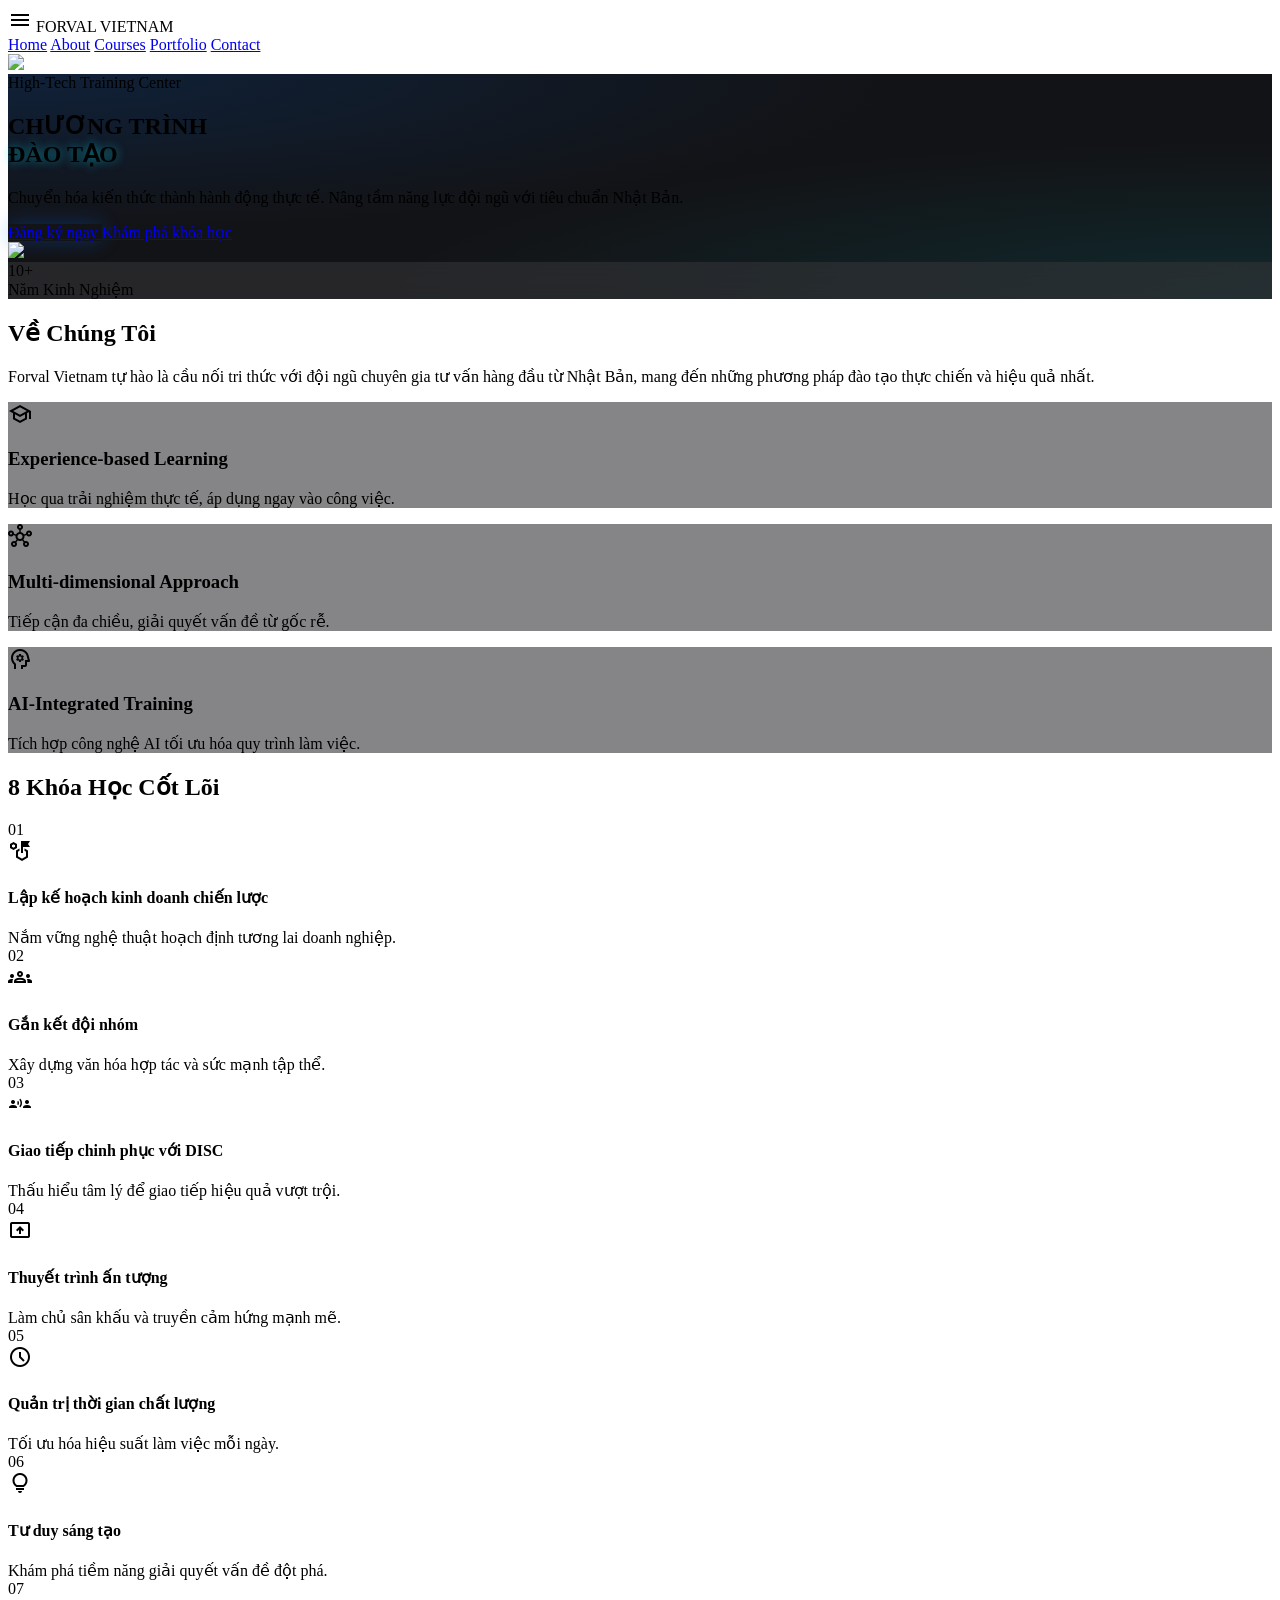
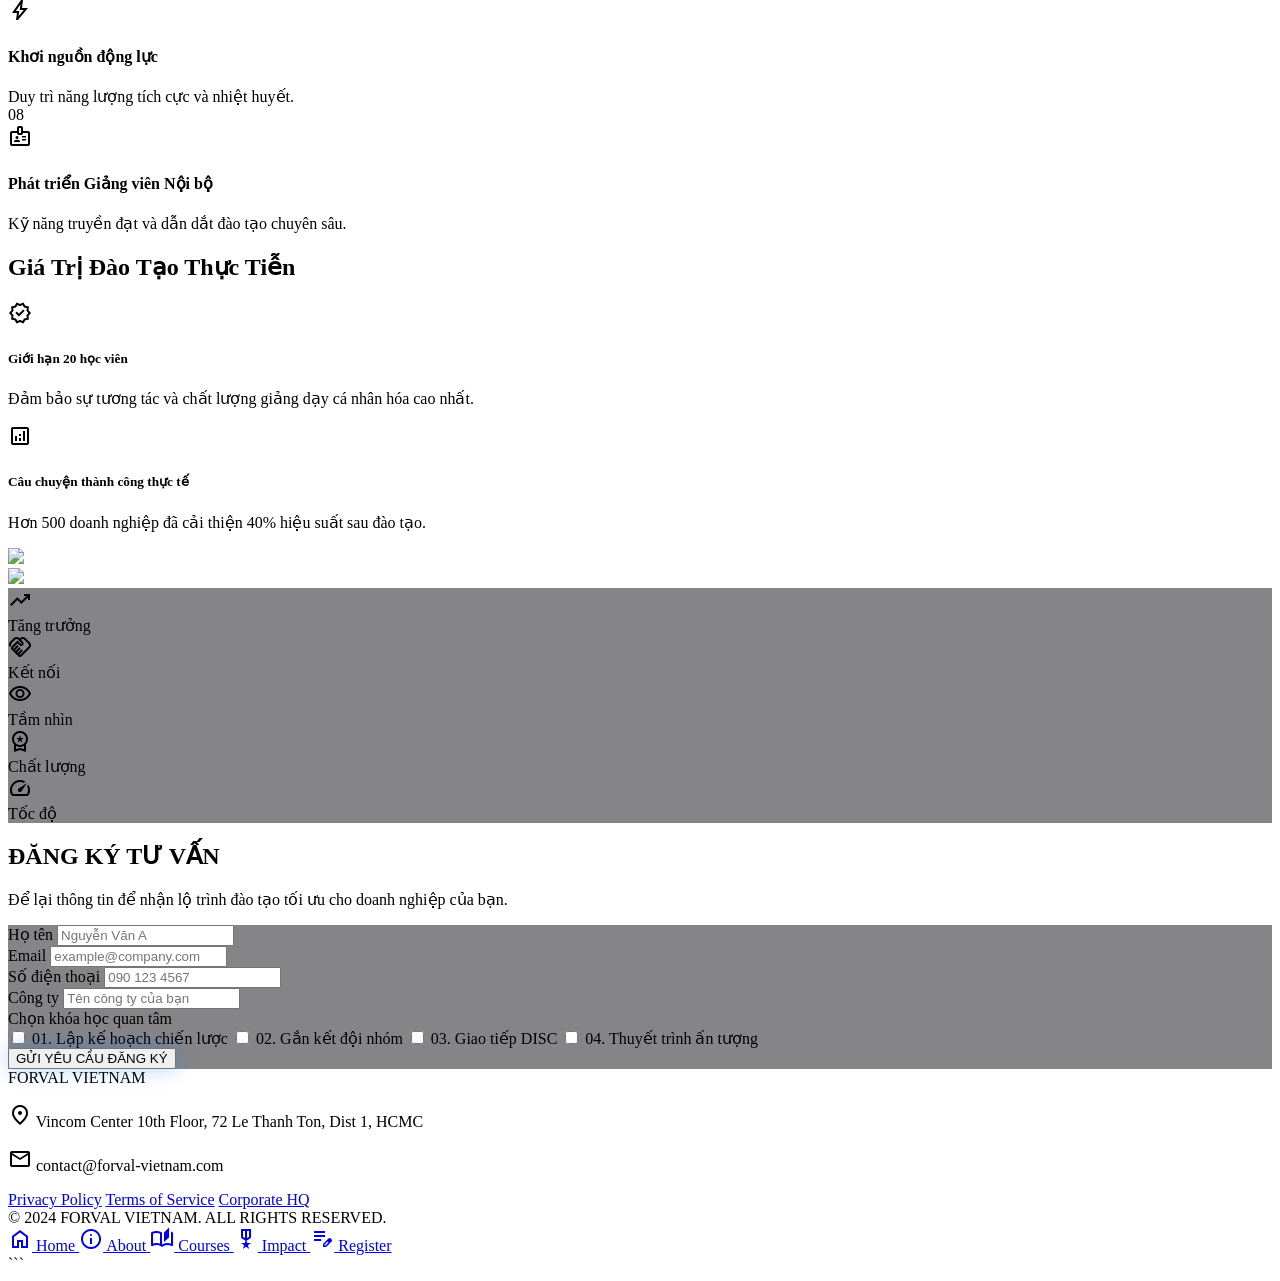
==== stitch_exports/index.html @ c202956b "Add index.html for Vercel" ====
<!DOCTYPE html>

<html class="dark" lang="vi"><head>
<meta charset="utf-8"/>
<meta content="width=device-width, initial-scale=1.0" name="viewport"/>
<title>FORVAL VIETNAM | Premium Training Experience</title>
<script src="https://cdn.tailwindcss.com?plugins=forms,container-queries"></script>
<link href="https://fonts.googleapis.com/css2?family=Inter:wght@100;300;400;500;600;700;800;900&amp;display=swap" rel="stylesheet"/>
<link href="https://fonts.googleapis.com/css2?family=Material+Symbols+Outlined:wght,FILL@100..700,0..1&amp;display=swap" rel="stylesheet"/>
<link href="https://fonts.googleapis.com/css2?family=Material+Symbols+Outlined:wght,FILL@100..700,0..1&amp;display=swap" rel="stylesheet"/>
<script id="tailwind-config">
        tailwind.config = {
            darkMode: "class",
            theme: {
                extend: {
                    colors: {
                        "primary-fixed": "#d9e2ff",
                        "tertiary-fixed": "#ffdbc8",
                        "surface-container-highest": "#343538",
                        "on-background": "#e3e2e6",
                        "tertiary-fixed-dim": "#ffb68a",
                        "on-tertiary-fixed-variant": "#743500",
                        "surface-bright": "#38393c",
                        "surface-container": "#1f1f23",
                        "surface-variant": "#343538",
                        "inverse-primary": "#0058c9",
                        "error-container": "#93000a",
                        "outline": "#8c90a1",
                        "surface": "#121316",
                        "on-secondary-container": "#006a70",
                        "on-error-container": "#ffdad6",
                        "tertiary-container": "#e66e00",
                        "surface-container-high": "#292a2d",
                        "on-tertiary": "#522300",
                        "outline-variant": "#414655",
                        "secondary-fixed": "#74f5ff",
                        "on-secondary-fixed": "#002022",
                        "secondary": "#ddfcff",
                        "inverse-surface": "#e3e2e6",
                        "on-primary-fixed": "#001944",
                        "surface-container-lowest": "#0d0e11",
                        "inverse-on-surface": "#303034",
                        "surface-container-low": "#1b1b1f",
                        "on-primary-container": "#002760",
                        "primary-container": "#548dff",
                        "surface-dim": "#121316",
                        "on-secondary-fixed-variant": "#004f54",
                        "on-secondary": "#00363a",
                        "secondary-fixed-dim": "#00dbe7",
                        "tertiary": "#ffb68a",
                        "on-error": "#690005",
                        "primary": "#afc6ff",
                        "on-tertiary-container": "#481e00",
                        "background": "#121316",
                        "on-primary": "#002d6d",
                        "on-surface-variant": "#c1c6d8",
                        "error": "#ffb4ab",
                        "on-surface": "#e3e2e6",
                        "primary-fixed-dim": "#afc6ff",
                        "on-primary-fixed-variant": "#00429a",
                        "on-tertiary-fixed": "#321300",
                        "secondary-container": "#00f1fe",
                        "surface-tint": "#afc6ff"
                    },
                    fontFamily: {
                        "headline": ["Inter", "sans-serif"],
                        "body": ["Inter", "sans-serif"],
                        "label": ["Inter", "sans-serif"]
                    },
                    borderRadius: {"DEFAULT": "0.125rem", "lg": "0.25rem", "xl": "0.5rem", "full": "0.75rem"},
                },
            },
        }
    </script>
<style>
        .material-symbols-outlined {
            font-variation-settings: 'FILL' 0, 'wght' 400, 'GRAD' 0, 'opsz' 24;
        }
        .glass-card {
            background: rgba(52, 53, 56, 0.6);
            backdrop-filter: blur(20px);
            -webkit-backdrop-filter: blur(20px);
        }
        .neon-glow-blue {
            box-shadow: 0 0 20px rgba(0, 114, 255, 0.3);
        }
        .neon-text-cyan {
            text-shadow: 0 0 10px rgba(0, 242, 255, 0.5);
        }
        .bg-mesh {
            background-color: #121316;
            background-image: 
                radial-gradient(at 0% 0%, rgba(0, 114, 255, 0.15) 0px, transparent 50%),
                radial-gradient(at 100% 100%, rgba(0, 242, 255, 0.1) 0px, transparent 50%);
        }
    </style>
<style>
    body {
      min-height: max(884px, 100dvh);
    }
  </style>
  </head>
<body class="bg-surface text-on-surface font-body selection:bg-primary selection:text-on-primary overflow-x-hidden">
<!-- TopAppBar -->
<header class="fixed top-0 w-full z-50 bg-[#121316]/80 backdrop-blur-xl border-none shadow-[0_0_20px_rgba(0,114,255,0.08)]">
<div class="flex justify-between items-center px-6 h-16 w-full max-w-7xl mx-auto">
<div class="flex items-center gap-4">
<span class="material-symbols-outlined text-[#afc6ff]">menu</span>
<span class="text-lg font-black tracking-widest text-[#0072ff] uppercase font-inter">FORVAL VIETNAM</span>
</div>
<div class="hidden md:flex items-center gap-8">
<a class="text-[#00f2ff] font-inter font-bold tracking-tight transition-colors" href="#">Home</a>
<a class="text-[#c1c6d8] hover:text-[#00f2ff] font-inter font-bold tracking-tight transition-colors" href="#about">About</a>
<a class="text-[#c1c6d8] hover:text-[#00f2ff] font-inter font-bold tracking-tight transition-colors" href="#courses">Courses</a>
<a class="text-[#c1c6d8] hover:text-[#00f2ff] font-inter font-bold tracking-tight transition-colors" href="#portfolio">Portfolio</a>
<a class="text-[#c1c6d8] hover:text-[#00f2ff] font-inter font-bold tracking-tight transition-colors" href="#contact">Contact</a>
</div>
<div class="w-10 h-10 rounded-full bg-surface-container-highest border border-outline-variant flex items-center justify-center overflow-hidden">
<img class="w-full h-full object-cover" data-alt="Close-up professional headshot of a business consultant in a sharp suit with a confident smile against a dark studio background" src="https://lh3.googleusercontent.com/aida-public/[base64]"/>
</div>
</div>
</header>
<main class="pt-16">
<!-- Hero Section -->
<section class="relative min-h-[795px] flex items-center justify-center px-6 overflow-hidden bg-mesh">
<div class="absolute inset-0 z-0">
<div class="absolute top-1/4 left-1/4 w-96 h-96 bg-primary/20 rounded-full blur-[120px]"></div>
<div class="absolute bottom-1/4 right-1/4 w-[500px] h-[500px] bg-secondary-container/10 rounded-full blur-[150px]"></div>
</div>
<div class="relative z-10 max-w-7xl mx-auto grid grid-cols-1 lg:grid-cols-2 gap-12 items-center">
<div class="text-left space-y-8">
<div class="inline-flex items-center px-4 py-2 rounded-full bg-surface-container-high border border-outline-variant/30 text-[#00f2ff] text-sm font-bold tracking-widest uppercase">
                        High-Tech Training Center
                    </div>
<h1 class="text-6xl md:text-8xl font-black text-on-surface leading-[1.1] tracking-tighter">
                        CHƯƠNG TRÌNH<br/>
<span class="text-transparent bg-clip-text bg-gradient-to-r from-[#0072ff] to-[#00f2ff] neon-text-cyan">ĐÀO TẠO</span>
</h1>
<p class="text-xl md:text-2xl text-on-surface-variant font-light max-w-xl">
                        Chuyển hóa kiến thức thành hành động thực tế. Nâng tầm năng lực đội ngũ với tiêu chuẩn Nhật Bản.
                    </p>
<div class="flex flex-wrap gap-6 pt-4">
<a class="px-8 py-4 bg-gradient-to-r from-[#0072ff] to-[#00f2ff] text-white font-bold rounded-full neon-glow-blue hover:scale-105 transition-transform duration-300" href="#contact">
                            Đăng ký ngay
                        </a>
<a class="px-8 py-4 border border-outline-variant/50 text-on-surface font-bold rounded-full hover:bg-surface-container-low transition-colors" href="#courses">
                            Khám phá khóa học
                        </a>
</div>
</div>
<div class="relative group">
<div class="absolute inset-0 bg-gradient-to-br from-primary/30 to-secondary-container/30 rounded-[2rem] blur-2xl group-hover:blur-3xl transition-all opacity-50"></div>
<div class="relative rounded-[2rem] overflow-hidden border border-outline-variant/20 aspect-square">
<img class="w-full h-full object-cover" data-alt="Dynamic corporate team meeting in a high-tech glass office at night with city lights reflecting in the windows, futuristic professional atmosphere" src="https://lh3.googleusercontent.com/aida-public/[base64]"/>
</div>
<!-- Stats Floating Card -->
<div class="absolute -bottom-6 -left-6 glass-card p-6 rounded-2xl border border-outline-variant/20 shadow-2xl">
<div class="text-[#00f2ff] text-3xl font-black">10+</div>
<div class="text-on-surface-variant text-sm font-medium">Năm Kinh Nghiệm</div>
</div>
</div>
</div>
</section>
<!-- About Section -->
<section class="py-24 bg-surface-container-low" id="about">
<div class="max-w-7xl mx-auto px-6">
<div class="grid grid-cols-1 lg:grid-cols-3 gap-12">
<div class="lg:col-span-1 space-y-6">
<h2 class="text-4xl font-bold text-primary tracking-tight">Về Chúng Tôi</h2>
<p class="text-on-surface-variant leading-relaxed text-lg">
                            Forval Vietnam tự hào là cầu nối tri thức với đội ngũ chuyên gia tư vấn hàng đầu từ Nhật Bản, mang đến những phương pháp đào tạo thực chiến và hiệu quả nhất.
                        </p>
</div>
<div class="lg:col-span-2 grid grid-cols-1 md:grid-cols-3 gap-6">
<!-- Key Values -->
<div class="p-8 glass-card rounded-3xl border border-outline-variant/10 hover:border-primary/40 transition-all group">
<span class="material-symbols-outlined text-[#00f2ff] text-4xl mb-4 block group-hover:scale-110 transition-transform">school</span>
<h3 class="text-xl font-bold text-on-surface mb-2">Experience-based Learning</h3>
<p class="text-on-surface-variant text-sm">Học qua trải nghiệm thực tế, áp dụng ngay vào công việc.</p>
</div>
<div class="p-8 glass-card rounded-3xl border border-outline-variant/10 hover:border-primary/40 transition-all group">
<span class="material-symbols-outlined text-[#00f2ff] text-4xl mb-4 block group-hover:scale-110 transition-transform">hub</span>
<h3 class="text-xl font-bold text-on-surface mb-2">Multi-dimensional Approach</h3>
<p class="text-on-surface-variant text-sm">Tiếp cận đa chiều, giải quyết vấn đề từ gốc rễ.</p>
</div>
<div class="p-8 glass-card rounded-3xl border border-outline-variant/10 hover:border-primary/40 transition-all group">
<span class="material-symbols-outlined text-[#00f2ff] text-4xl mb-4 block group-hover:scale-110 transition-transform">psychology</span>
<h3 class="text-xl font-bold text-on-surface mb-2">AI-Integrated Training</h3>
<p class="text-on-surface-variant text-sm">Tích hợp công nghệ AI tối ưu hóa quy trình làm việc.</p>
</div>
</div>
</div>
</div>
</section>
<!-- Services Section (8 Core Courses) -->
<section class="py-24 px-6 bg-surface" id="courses">
<div class="max-w-7xl mx-auto">
<div class="text-center mb-16 space-y-4">
<h2 class="text-5xl font-black tracking-tight text-on-surface uppercase">8 Khóa Học Cốt Lõi</h2>
<div class="w-24 h-1 bg-gradient-to-r from-[#0072ff] to-[#00f2ff] mx-auto rounded-full"></div>
</div>
<div class="grid grid-cols-1 md:grid-cols-2 lg:grid-cols-4 gap-6">
<!-- Course Card 01 -->
<div class="relative group p-8 bg-surface-container-low rounded-[2rem] border border-outline-variant/10 hover:border-[#00f2ff]/30 transition-all duration-500 overflow-hidden">
<div class="absolute top-0 right-0 p-4 text-4xl font-black text-outline-variant/20 group-hover:text-[#00f2ff]/10 transition-colors">01</div>
<div class="w-12 h-12 rounded-xl bg-primary/10 flex items-center justify-center mb-6 border border-primary/20">
<span class="material-symbols-outlined text-[#00f2ff]">strategy</span>
</div>
<h4 class="text-lg font-bold text-on-surface leading-tight mb-4">Lập kế hoạch kinh doanh chiến lược</h4>
<div class="text-on-surface-variant text-sm opacity-0 group-hover:opacity-100 transition-opacity duration-300">Nắm vững nghệ thuật hoạch định tương lai doanh nghiệp.</div>
</div>
<!-- Course Card 02 -->
<div class="relative group p-8 bg-surface-container-low rounded-[2rem] border border-outline-variant/10 hover:border-[#00f2ff]/30 transition-all duration-500 overflow-hidden">
<div class="absolute top-0 right-0 p-4 text-4xl font-black text-outline-variant/20 group-hover:text-[#00f2ff]/10 transition-colors">02</div>
<div class="w-12 h-12 rounded-xl bg-primary/10 flex items-center justify-center mb-6 border border-primary/20">
<span class="material-symbols-outlined text-[#00f2ff]">groups</span>
</div>
<h4 class="text-lg font-bold text-on-surface leading-tight mb-4">Gắn kết đội nhóm</h4>
<div class="text-on-surface-variant text-sm opacity-0 group-hover:opacity-100 transition-opacity duration-300">Xây dựng văn hóa hợp tác và sức mạnh tập thể.</div>
</div>
<!-- Course Card 03 -->
<div class="relative group p-8 bg-surface-container-low rounded-[2rem] border border-outline-variant/10 hover:border-[#00f2ff]/30 transition-all duration-500 overflow-hidden">
<div class="absolute top-0 right-0 p-4 text-4xl font-black text-outline-variant/20 group-hover:text-[#00f2ff]/10 transition-colors">03</div>
<div class="w-12 h-12 rounded-xl bg-primary/10 flex items-center justify-center mb-6 border border-primary/20">
<span class="material-symbols-outlined text-[#00f2ff]">communication</span>
</div>
<h4 class="text-lg font-bold text-on-surface leading-tight mb-4">Giao tiếp chinh phục với DISC</h4>
<div class="text-on-surface-variant text-sm opacity-0 group-hover:opacity-100 transition-opacity duration-300">Thấu hiểu tâm lý để giao tiếp hiệu quả vượt trội.</div>
</div>
<!-- Course Card 04 -->
<div class="relative group p-8 bg-surface-container-low rounded-[2rem] border border-outline-variant/10 hover:border-[#00f2ff]/30 transition-all duration-500 overflow-hidden">
<div class="absolute top-0 right-0 p-4 text-4xl font-black text-outline-variant/20 group-hover:text-[#00f2ff]/10 transition-colors">04</div>
<div class="w-12 h-12 rounded-xl bg-primary/10 flex items-center justify-center mb-6 border border-primary/20">
<span class="material-symbols-outlined text-[#00f2ff]">present_to_all</span>
</div>
<h4 class="text-lg font-bold text-on-surface leading-tight mb-4">Thuyết trình ấn tượng</h4>
<div class="text-on-surface-variant text-sm opacity-0 group-hover:opacity-100 transition-opacity duration-300">Làm chủ sân khấu và truyền cảm hứng mạnh mẽ.</div>
</div>
<!-- Course Card 05 -->
<div class="relative group p-8 bg-surface-container-low rounded-[2rem] border border-outline-variant/10 hover:border-[#00f2ff]/30 transition-all duration-500 overflow-hidden">
<div class="absolute top-0 right-0 p-4 text-4xl font-black text-outline-variant/20 group-hover:text-[#00f2ff]/10 transition-colors">05</div>
<div class="w-12 h-12 rounded-xl bg-primary/10 flex items-center justify-center mb-6 border border-primary/20">
<span class="material-symbols-outlined text-[#00f2ff]">schedule</span>
</div>
<h4 class="text-lg font-bold text-on-surface leading-tight mb-4">Quản trị thời gian chất lượng</h4>
<div class="text-on-surface-variant text-sm opacity-0 group-hover:opacity-100 transition-opacity duration-300">Tối ưu hóa hiệu suất làm việc mỗi ngày.</div>
</div>
<!-- Course Card 06 -->
<div class="relative group p-8 bg-surface-container-low rounded-[2rem] border border-outline-variant/10 hover:border-[#00f2ff]/30 transition-all duration-500 overflow-hidden">
<div class="absolute top-0 right-0 p-4 text-4xl font-black text-outline-variant/20 group-hover:text-[#00f2ff]/10 transition-colors">06</div>
<div class="w-12 h-12 rounded-xl bg-primary/10 flex items-center justify-center mb-6 border border-primary/20">
<span class="material-symbols-outlined text-[#00f2ff]">lightbulb</span>
</div>
<h4 class="text-lg font-bold text-on-surface leading-tight mb-4">Tư duy sáng tạo</h4>
<div class="text-on-surface-variant text-sm opacity-0 group-hover:opacity-100 transition-opacity duration-300">Khám phá tiềm năng giải quyết vấn đề đột phá.</div>
</div>
<!-- Course Card 07 -->
<div class="relative group p-8 bg-surface-container-low rounded-[2rem] border border-outline-variant/10 hover:border-[#00f2ff]/30 transition-all duration-500 overflow-hidden">
<div class="absolute top-0 right-0 p-4 text-4xl font-black text-outline-variant/20 group-hover:text-[#00f2ff]/10 transition-colors">07</div>
<div class="w-12 h-12 rounded-xl bg-primary/10 flex items-center justify-center mb-6 border border-primary/20">
<span class="material-symbols-outlined text-[#00f2ff]">bolt</span>
</div>
<h4 class="text-lg font-bold text-on-surface leading-tight mb-4">Khơi nguồn động lực</h4>
<div class="text-on-surface-variant text-sm opacity-0 group-hover:opacity-100 transition-opacity duration-300">Duy trì năng lượng tích cực và nhiệt huyết.</div>
</div>
<!-- Course Card 08 -->
<div class="relative group p-8 bg-surface-container-low rounded-[2rem] border border-outline-variant/10 hover:border-[#00f2ff]/30 transition-all duration-500 overflow-hidden">
<div class="absolute top-0 right-0 p-4 text-4xl font-black text-outline-variant/20 group-hover:text-[#00f2ff]/10 transition-colors">08</div>
<div class="w-12 h-12 rounded-xl bg-primary/10 flex items-center justify-center mb-6 border border-primary/20">
<span class="material-symbols-outlined text-[#00f2ff]">badge</span>
</div>
<h4 class="text-lg font-bold text-on-surface leading-tight mb-4">Phát triển Giảng viên Nội bộ</h4>
<div class="text-on-surface-variant text-sm opacity-0 group-hover:opacity-100 transition-opacity duration-300">Kỹ năng truyền đạt và dẫn dắt đào tạo chuyên sâu.</div>
</div>
</div>
</div>
</section>
<!-- Portfolio/Impact Section -->
<section class="py-24 bg-surface-container-low" id="portfolio">
<div class="max-w-7xl mx-auto px-6">
<div class="flex flex-col lg:flex-row gap-16 items-center">
<div class="lg:w-1/2 space-y-8">
<h2 class="text-4xl font-bold text-on-surface tracking-tight">Giá Trị Đào Tạo Thực Tiễn</h2>
<div class="space-y-6">
<div class="flex gap-4 items-start">
<div class="mt-1 w-10 h-10 shrink-0 bg-[#0072ff]/20 rounded-lg flex items-center justify-center border border-[#0072ff]/30">
<span class="material-symbols-outlined text-[#00f2ff]">verified</span>
</div>
<div>
<h5 class="text-lg font-bold text-on-surface">Giới hạn 20 học viên</h5>
<p class="text-on-surface-variant">Đảm bảo sự tương tác và chất lượng giảng dạy cá nhân hóa cao nhất.</p>
</div>
</div>
<div class="flex gap-4 items-start">
<div class="mt-1 w-10 h-10 shrink-0 bg-[#0072ff]/20 rounded-lg flex items-center justify-center border border-[#0072ff]/30">
<span class="material-symbols-outlined text-[#00f2ff]">analytics</span>
</div>
<div>
<h5 class="text-lg font-bold text-on-surface">Câu chuyện thành công thực tế</h5>
<p class="text-on-surface-variant">Hơn 500 doanh nghiệp đã cải thiện 40% hiệu suất sau đào tạo.</p>
</div>
</div>
</div>
</div>
<div class="lg:w-1/2 grid grid-cols-2 gap-4">
<div class="aspect-square rounded-3xl overflow-hidden border border-outline-variant/20">
<img class="w-full h-full object-cover grayscale hover:grayscale-0 transition-all duration-700" data-alt="Group of diverse professionals collaborating around a large digital tablet in a bright modern workspace, high energy and focus" src="https://lh3.googleusercontent.com/aida-public/[base64]"/>
</div>
<div class="aspect-square rounded-3xl overflow-hidden border border-outline-variant/20 mt-12">
<img class="w-full h-full object-cover grayscale hover:grayscale-0 transition-all duration-700" data-alt="Modern workshop setting with participants engaging in a creative brainstorming session with colorful sticky notes on a glass wall" src="https://lh3.googleusercontent.com/aida-public/[base64]"/>
</div>
</div>
</div>
<!-- 5 Training Values Bento Grid -->
<div class="mt-24 grid grid-cols-2 md:grid-cols-5 gap-4">
<div class="p-6 glass-card rounded-2xl text-center border border-outline-variant/10 hover:bg-surface-container-high transition-colors">
<span class="material-symbols-outlined text-[#00f2ff] mb-2">trending_up</span>
<div class="text-xs font-bold uppercase tracking-widest text-primary">Tăng trưởng</div>
</div>
<div class="p-6 glass-card rounded-2xl text-center border border-outline-variant/10 hover:bg-surface-container-high transition-colors">
<span class="material-symbols-outlined text-[#00f2ff] mb-2">handshake</span>
<div class="text-xs font-bold uppercase tracking-widest text-primary">Kết nối</div>
</div>
<div class="p-6 glass-card rounded-2xl text-center border border-outline-variant/10 hover:bg-surface-container-high transition-colors">
<span class="material-symbols-outlined text-[#00f2ff] mb-2">visibility</span>
<div class="text-xs font-bold uppercase tracking-widest text-primary">Tầm nhìn</div>
</div>
<div class="p-6 glass-card rounded-2xl text-center border border-outline-variant/10 hover:bg-surface-container-high transition-colors">
<span class="material-symbols-outlined text-[#00f2ff] mb-2">workspace_premium</span>
<div class="text-xs font-bold uppercase tracking-widest text-primary">Chất lượng</div>
</div>
<div class="p-6 glass-card rounded-2xl text-center border border-outline-variant/10 hover:bg-surface-container-high transition-colors col-span-2 md:col-span-1">
<span class="material-symbols-outlined text-[#00f2ff] mb-2">speed</span>
<div class="text-xs font-bold uppercase tracking-widest text-primary">Tốc độ</div>
</div>
</div>
</div>
</section>
<!-- Contact/Registration Section -->
<section class="py-24 px-6 bg-surface-container-lowest relative overflow-hidden" id="contact">
<div class="absolute top-0 right-0 w-[600px] h-[600px] bg-primary/5 rounded-full blur-[120px] -mr-64 -mt-64"></div>
<div class="max-w-4xl mx-auto relative z-10">
<div class="text-center mb-16 space-y-4">
<h2 class="text-5xl font-black text-on-surface">ĐĂNG KÝ TƯ VẤN</h2>
<p class="text-on-surface-variant">Để lại thông tin để nhận lộ trình đào tạo tối ưu cho doanh nghiệp của bạn.</p>
</div>
<form class="glass-card p-8 md:p-12 rounded-[2.5rem] border border-outline-variant/20 shadow-2xl space-y-8">
<div class="grid grid-cols-1 md:grid-cols-2 gap-6">
<div class="space-y-2">
<label class="text-sm font-semibold text-on-surface-variant ml-2">Họ tên</label>
<input class="w-full bg-surface-container-lowest border border-outline-variant/30 rounded-2xl px-6 py-4 focus:ring-2 focus:ring-[#0072ff] focus:border-transparent outline-none transition-all placeholder:text-outline-variant/50" placeholder="Nguyễn Văn A" type="text"/>
</div>
<div class="space-y-2">
<label class="text-sm font-semibold text-on-surface-variant ml-2">Email</label>
<input class="w-full bg-surface-container-lowest border border-outline-variant/30 rounded-2xl px-6 py-4 focus:ring-2 focus:ring-[#0072ff] focus:border-transparent outline-none transition-all placeholder:text-outline-variant/50" placeholder="example@company.com" type="email"/>
</div>
<div class="space-y-2">
<label class="text-sm font-semibold text-on-surface-variant ml-2">Số điện thoại</label>
<input class="w-full bg-surface-container-lowest border border-outline-variant/30 rounded-2xl px-6 py-4 focus:ring-2 focus:ring-[#0072ff] focus:border-transparent outline-none transition-all placeholder:text-outline-variant/50" placeholder="090 123 4567" type="tel"/>
</div>
<div class="space-y-2">
<label class="text-sm font-semibold text-on-surface-variant ml-2">Công ty</label>
<input class="w-full bg-surface-container-lowest border border-outline-variant/30 rounded-2xl px-6 py-4 focus:ring-2 focus:ring-[#0072ff] focus:border-transparent outline-none transition-all placeholder:text-outline-variant/50" placeholder="Tên công ty của bạn" type="text"/>
</div>
</div>
<div class="space-y-4">
<label class="text-sm font-semibold text-on-surface-variant ml-2">Chọn khóa học quan tâm</label>
<div class="grid grid-cols-1 md:grid-cols-2 gap-3">
<label class="flex items-center gap-3 p-4 bg-surface-container-low rounded-xl border border-outline-variant/10 cursor-pointer hover:border-primary/40 transition-all">
<input class="rounded border-outline-variant/50 text-[#0072ff] focus:ring-0" type="checkbox"/>
<span class="text-sm text-on-surface">01. Lập kế hoạch chiến lược</span>
</label>
<label class="flex items-center gap-3 p-4 bg-surface-container-low rounded-xl border border-outline-variant/10 cursor-pointer hover:border-primary/40 transition-all">
<input class="rounded border-outline-variant/50 text-[#0072ff] focus:ring-0" type="checkbox"/>
<span class="text-sm text-on-surface">02. Gắn kết đội nhóm</span>
</label>
<label class="flex items-center gap-3 p-4 bg-surface-container-low rounded-xl border border-outline-variant/10 cursor-pointer hover:border-primary/40 transition-all">
<input class="rounded border-outline-variant/50 text-[#0072ff] focus:ring-0" type="checkbox"/>
<span class="text-sm text-on-surface">03. Giao tiếp DISC</span>
</label>
<label class="flex items-center gap-3 p-4 bg-surface-container-low rounded-xl border border-outline-variant/10 cursor-pointer hover:border-primary/40 transition-all">
<input class="rounded border-outline-variant/50 text-[#0072ff] focus:ring-0" type="checkbox"/>
<span class="text-sm text-on-surface">04. Thuyết trình ấn tượng</span>
</label>
</div>
</div>
<button class="w-full py-5 bg-gradient-to-r from-[#0072ff] to-[#00f2ff] text-white font-black text-lg rounded-2xl neon-glow-blue hover:scale-[1.02] active:scale-95 transition-all duration-300" type="submit">
                        GỬI YÊU CẦU ĐĂNG KÝ
                    </button>
</form>
</div>
</section>
</main>
<!-- Footer -->
<footer class="bg-[#121316] border-t border-[#343538] w-full pt-12 pb-24 px-8">
<div class="max-w-7xl mx-auto flex flex-col md:flex-row justify-between items-start md:items-center gap-12">
<div class="space-y-4">
<div class="text-2xl font-black text-[#0072ff] tracking-widest uppercase">FORVAL VIETNAM</div>
<div class="text-[#c1c6d8] text-sm max-w-sm space-y-2">
<p class="flex items-center gap-2"><span class="material-symbols-outlined text-xs">location_on</span> Vincom Center 10th Floor, 72 Le Thanh Ton, Dist 1, HCMC</p>
<p class="flex items-center gap-2"><span class="material-symbols-outlined text-xs">mail</span> contact@forval-vietnam.com</p>
</div>
</div>
<div class="flex flex-col md:flex-row gap-8 items-start md:items-center">
<nav class="flex gap-6">
<a class="text-xs font-light tracking-wide text-[#c1c6d8] hover:text-white transition-colors" href="#">Privacy Policy</a>
<a class="text-xs font-light tracking-wide text-[#c1c6d8] hover:text-white transition-colors" href="#">Terms of Service</a>
<a class="text-xs font-light tracking-wide text-[#c1c6d8] hover:text-white transition-colors" href="#">Corporate HQ</a>
</nav>
<div class="text-[10px] font-light tracking-widest text-[#c1c6d8]/50 uppercase">
                    © 2024 FORVAL VIETNAM. ALL RIGHTS RESERVED.
                </div>
</div>
</div>
</footer>
<!-- BottomNavBar (Mobile Only) -->
<nav class="md:hidden fixed bottom-0 left-0 w-full z-50 flex justify-around items-center px-4 py-3 pb-safe bg-[#1b1b1f]/90 backdrop-blur-2xl border-t border-[#414655]/15 shadow-[0_-8px_32px_rgba(0,0,0,0.5)] rounded-t-[2rem]">
<a class="flex flex-col items-center justify-center text-[#00f2ff] bg-[#0072ff]/10 rounded-xl px-3 py-1" href="#">
<span class="material-symbols-outlined">home</span>
<span class="text-[10px] font-medium uppercase tracking-tighter">Home</span>
</a>
<a class="flex flex-col items-center justify-center text-[#c1c6d8] px-3 py-1 hover:bg-[#343538] transition-all" href="#about">
<span class="material-symbols-outlined">info</span>
<span class="text-[10px] font-medium uppercase tracking-tighter">About</span>
</a>
<a class="flex flex-col items-center justify-center text-[#c1c6d8] px-3 py-1 hover:bg-[#343538] transition-all" href="#courses">
<span class="material-symbols-outlined">auto_stories</span>
<span class="text-[10px] font-medium uppercase tracking-tighter">Courses</span>
</a>
<a class="flex flex-col items-center justify-center text-[#c1c6d8] px-3 py-1 hover:bg-[#343538] transition-all" href="#portfolio">
<span class="material-symbols-outlined">military_tech</span>
<span class="text-[10px] font-medium uppercase tracking-tighter">Impact</span>
</a>
<a class="flex flex-col items-center justify-center text-[#c1c6d8] px-3 py-1 hover:bg-[#343538] transition-all" href="#contact">
<span class="material-symbols-outlined">edit_note</span>
<span class="text-[10px] font-medium uppercase tracking-tighter">Register</span>
</a>
</nav>

```</body></html>
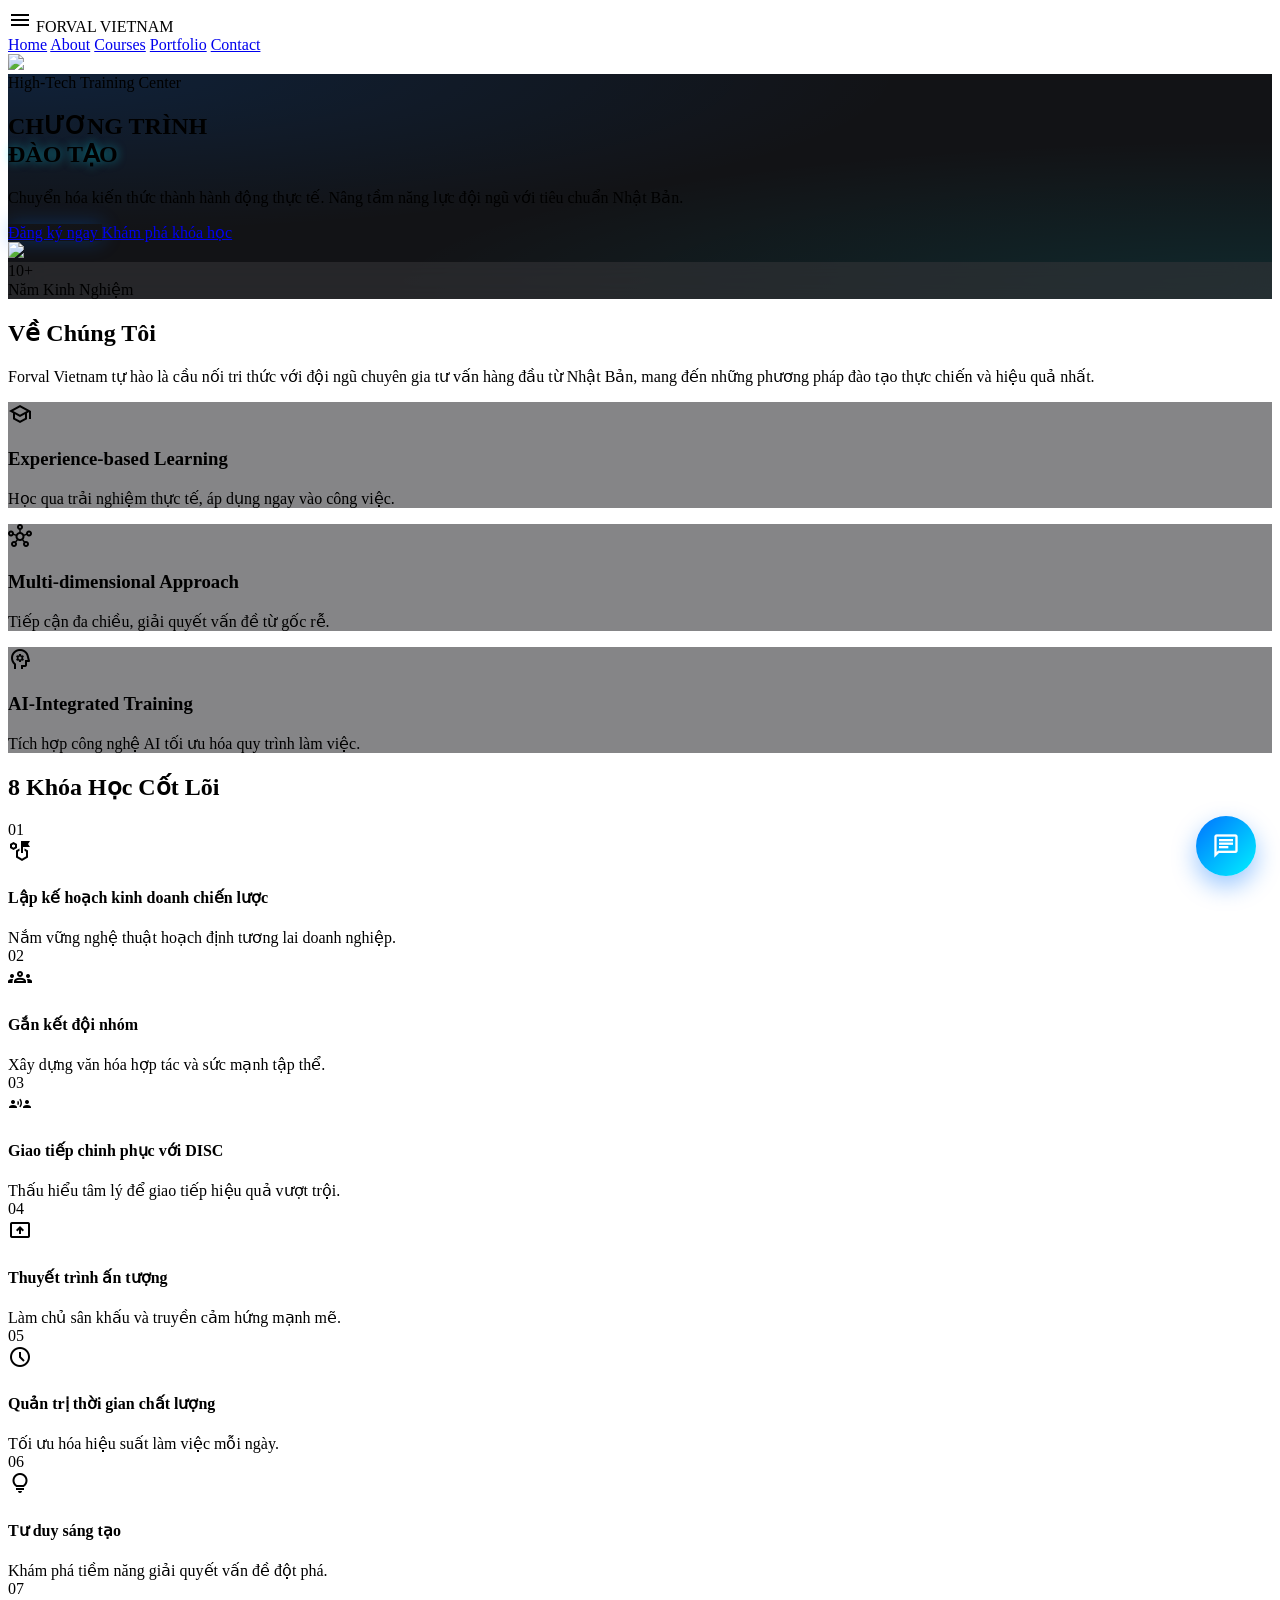
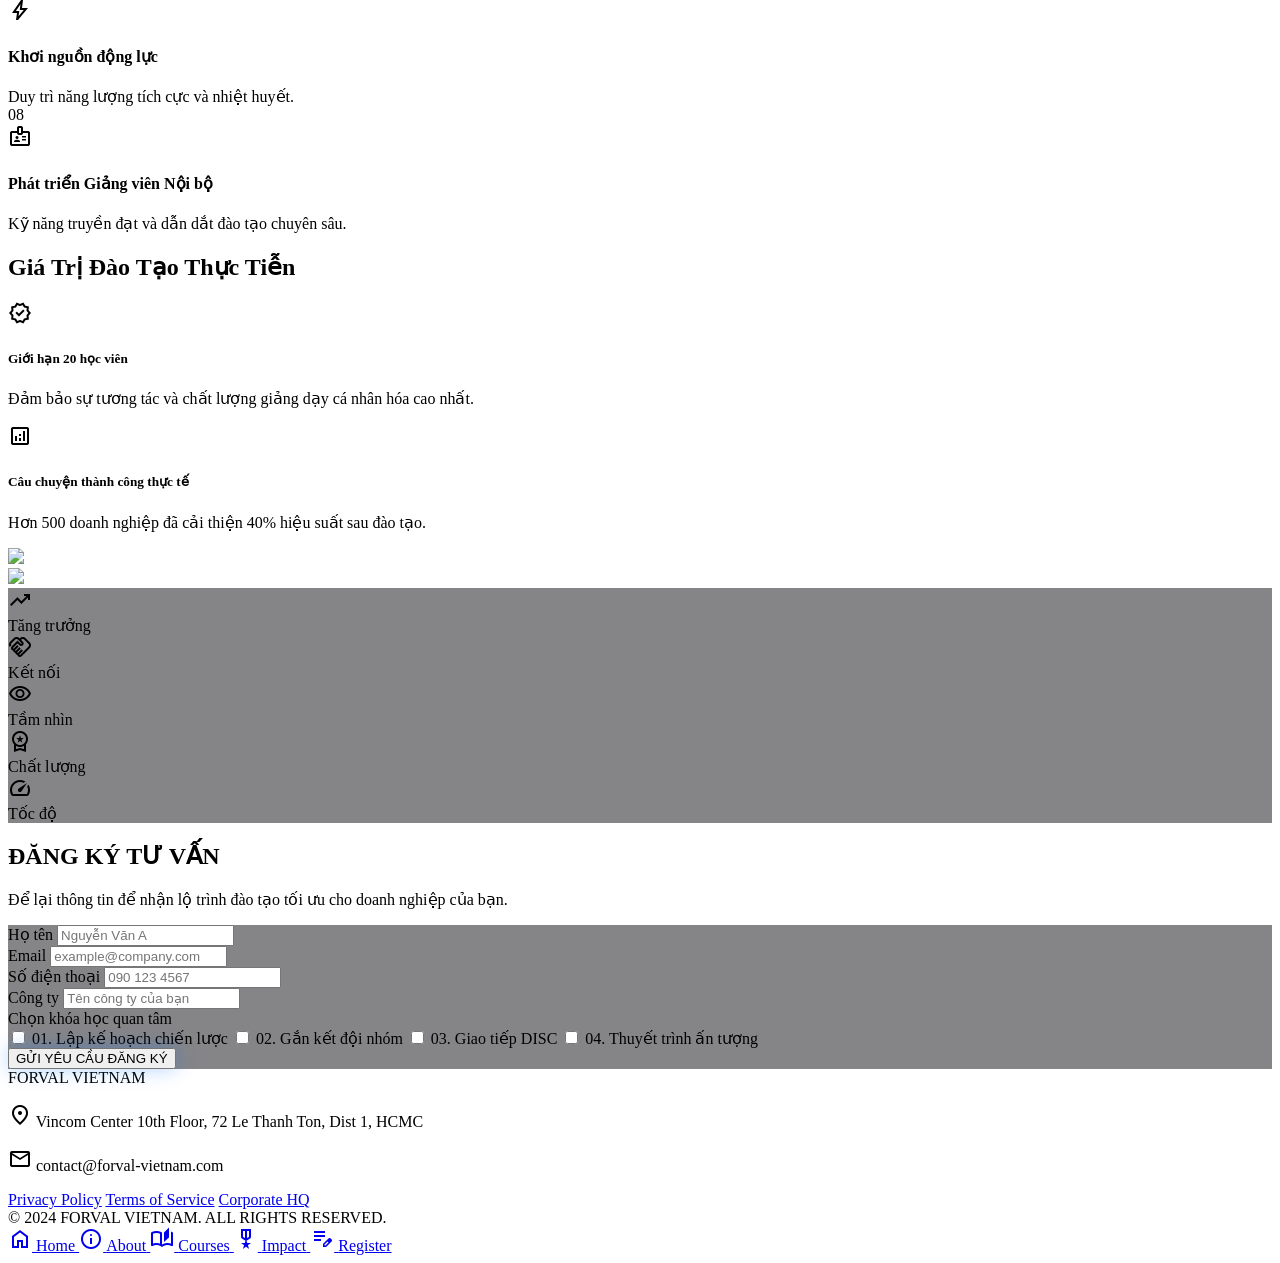
==== commit 8e05d42f: "Add responsive AI chatbot widget" ====
--- a/stitch_exports/index.html
+++ b/stitch_exports/index.html
@@ -99,6 +99,10 @@
       min-height: max(884px, 100dvh);
     }
   </style>
+    <!-- Chatbot Styles & Scripts -->
+    <link href="chatbot.css" rel="stylesheet"/>
+    <script src="https://cdn.jsdelivr.net/npm/marked/marked.min.js"></script>
+    <script src="chatbot.js" defer></script>
   </head>
 <body class="bg-surface text-on-surface font-body selection:bg-primary selection:text-on-primary overflow-x-hidden">
 <!-- TopAppBar -->
@@ -437,4 +441,35 @@
 </a>
 </nav>
 
-```</body></html>+<!-- Cấu trúc HTML Chatbot -->
+<button class="chatbot-toggle" id="chatbot-toggle" title="Chat với AI">
+    <span class="material-symbols-outlined" style="font-size: 28px;">chat</span>
+</button>
+
+<div class="chatbot-window hidden" id="chatbot-window">
+    <div class="chatbot-header">
+        <div class="chatbot-info">
+            <span class="online-indicator"></span>
+            <h3>Trợ lý AI - K89</h3>
+        </div>
+        <div class="chatbot-actions">
+            <button class="chatbot-refresh" id="chatbot-refresh" title="Làm mới">
+                <span class="material-symbols-outlined">refresh</span>
+            </button>
+            <button id="chatbot-close" title="Đóng">
+                <span class="material-symbols-outlined">close</span>
+            </button>
+        </div>
+    </div>
+    <div class="chatbot-messages" id="chatbot-messages">
+        <!-- Messages will be rendered here via JS -->
+    </div>
+    <div class="chatbot-input-area">
+        <input id="chatbot-input" placeholder="Nhập câu hỏi..." type="text"/>
+        <button id="chatbot-send" title="Gửi">
+            <span class="material-symbols-outlined">send</span>
+        </button>
+    </div>
+</div>
+
+</body></html>
--- a/stitch_exports/chatbot.css
+++ b/stitch_exports/chatbot.css
@@ -0,0 +1,324 @@
+/* Chatbot UI - Glassmorphism & Animations */
+.chatbot-toggle {
+    position: fixed;
+    bottom: 24px;
+    right: 24px;
+    width: 60px;
+    height: 60px;
+    border-radius: 50%;
+    background: linear-gradient(135deg, #0072ff, #00f2ff);
+    color: white;
+    border: none;
+    cursor: pointer;
+    box-shadow: 0 10px 25px rgba(0, 114, 255, 0.4);
+    z-index: 10000;
+    display: flex;
+    align-items: center;
+    justify-content: center;
+    transition: transform 0.3s cubic-bezier(0.175, 0.885, 0.32, 1.275), box-shadow 0.3s ease;
+}
+.chatbot-toggle:hover {
+    transform: scale(1.1);
+    box-shadow: 0 15px 35px rgba(0, 114, 255, 0.6);
+}
+
+.chatbot-window {
+    position: fixed;
+    bottom: 100px;
+    right: 24px;
+    width: 380px;
+    height: 600px;
+    max-height: calc(100vh - 120px);
+    background: rgba(30, 30, 35, 0.7);
+    backdrop-filter: blur(20px);
+    -webkit-backdrop-filter: blur(20px);
+    border: 1px solid rgba(255, 255, 255, 0.1);
+    border-radius: 20px;
+    box-shadow: 0 25px 50px -12px rgba(0, 0, 0, 0.5);
+    display: flex;
+    flex-direction: column;
+    z-index: 10000;
+    overflow: hidden;
+    transition: opacity 0.3s ease, transform 0.3s cubic-bezier(0.175, 0.885, 0.32, 1.275);
+    opacity: 1;
+    transform: translateY(0) scale(1);
+    transform-origin: bottom right;
+}
+
+.chatbot-window.hidden {
+    opacity: 0;
+    transform: translateY(20px) scale(0.9);
+    pointer-events: none;
+}
+
+.chatbot-header {
+    padding: 16px 20px;
+    background: rgba(0, 0, 0, 0.4);
+    border-bottom: 1px solid rgba(255, 255, 255, 0.05);
+    display: flex;
+    justify-content: space-between;
+    align-items: center;
+}
+
+.chatbot-info {
+    display: flex;
+    align-items: center;
+    gap: 10px;
+}
+
+.online-indicator {
+    width: 10px;
+    height: 10px;
+    background-color: #10b981;
+    border-radius: 50%;
+    animation: blink 1.5s infinite;
+    box-shadow: 0 0 10px rgba(16, 185, 129, 0.6);
+}
+
+@keyframes blink {
+    0%, 100% { opacity: 1; }
+    50% { opacity: 0.4; }
+}
+
+.chatbot-header h3 {
+    margin: 0;
+    font-size: 16px;
+    font-weight: 600;
+    color: #ffffff;
+    font-family: 'Inter', sans-serif;
+}
+
+.chatbot-actions {
+    display: flex;
+    gap: 8px;
+}
+
+.chatbot-actions button {
+    background: none;
+    border: none;
+    cursor: pointer;
+    color: #9ca3af;
+    padding: 4px;
+    border-radius: 8px;
+    transition: background 0.2s, color 0.2s;
+    display: flex;
+    align-items: center;
+    justify-content: center;
+}
+
+.chatbot-actions button:hover {
+    background: rgba(255, 255, 255, 0.1);
+    color: #ffffff;
+}
+
+.refresh-spin span {
+    animation: spin 0.5s linear;
+}
+
+@keyframes spin {
+    from { transform: rotate(0deg); }
+    to { transform: rotate(-360deg); }
+}
+
+.chatbot-messages {
+    flex: 1;
+    padding: 20px;
+    overflow-y: auto;
+    display: flex;
+    flex-direction: column;
+    gap: 16px;
+    scroll-behavior: smooth;
+}
+
+/* Custom Scrollbar */
+.chatbot-messages::-webkit-scrollbar {
+    width: 6px;
+}
+.chatbot-messages::-webkit-scrollbar-thumb {
+    background: rgba(255, 255, 255, 0.2);
+    border-radius: 10px;
+}
+
+.message {
+    max-width: 85%;
+    padding: 12px 16px;
+    border-radius: 16px;
+    font-size: 14px;
+    line-height: 1.5;
+    animation: slideIn 0.3s ease forwards;
+    font-family: 'Inter', sans-serif;
+}
+
+@keyframes slideIn {
+    from { opacity: 0; transform: translateY(10px); }
+    to { opacity: 1; transform: translateY(0); }
+}
+
+.message.user {
+    align-self: flex-end;
+    background: linear-gradient(135deg, #0072ff, #00f2ff);
+    color: white;
+    border-bottom-right-radius: 4px;
+    box-shadow: 0 4px 15px rgba(0, 114, 255, 0.2);
+}
+
+.message.ai {
+    align-self: flex-start;
+    background: rgba(255, 255, 255, 0.9);
+    color: #1f2937;
+    border: 1px solid rgba(255, 255, 255, 0.2);
+    border-bottom-left-radius: 4px;
+    box-shadow: 0 4px 15px rgba(0, 0, 0, 0.1);
+}
+
+.chatbot-input-area {
+    padding: 16px;
+    background: rgba(0, 0, 0, 0.4);
+    border-top: 1px solid rgba(255, 255, 255, 0.05);
+    display: flex;
+    gap: 10px;
+}
+
+.chatbot-input-area input {
+    flex: 1;
+    padding: 12px 16px;
+    background: rgba(255, 255, 255, 0.1);
+    border: 1px solid rgba(255, 255, 255, 0.2);
+    border-radius: 12px;
+    outline: none;
+    font-family: inherit;
+    color: #ffffff;
+    transition: all 0.2s;
+}
+
+.chatbot-input-area input::placeholder {
+    color: rgba(255, 255, 255, 0.5);
+}
+
+.chatbot-input-area input:focus {
+    border-color: #00f2ff;
+    background: rgba(255, 255, 255, 0.15);
+}
+
+.chatbot-input-area button {
+    background: #0072ff;
+    color: white;
+    border: none;
+    padding: 0 16px;
+    border-radius: 12px;
+    font-weight: 600;
+    cursor: pointer;
+    transition: all 0.2s;
+    display: flex;
+    align-items: center;
+    justify-content: center;
+}
+
+.chatbot-input-area button:hover {
+    background: #005ce6;
+    transform: translateY(-1px);
+    box-shadow: 0 4px 10px rgba(0, 114, 255, 0.3);
+}
+
+.chatbot-input-area button:active {
+    transform: translateY(1px);
+}
+
+/* Typing indicator */
+.typing-indicator {
+    display: flex;
+    gap: 5px;
+    padding: 14px 18px;
+    background: rgba(255, 255, 255, 0.9);
+    align-self: flex-start;
+    border-radius: 16px;
+    border-bottom-left-radius: 4px;
+    align-items: center;
+    animation: slideIn 0.3s ease;
+}
+
+.typing-indicator span {
+    width: 6px;
+    height: 6px;
+    background: #0072ff;
+    border-radius: 50%;
+    animation: bounce 1.4s infinite ease-in-out both;
+}
+
+.typing-indicator span:nth-child(1) { animation-delay: -0.32s; }
+.typing-indicator span:nth-child(2) { animation-delay: -0.16s; }
+
+@keyframes bounce {
+    0%, 80%, 100% { transform: scale(0); }
+    40% { transform: scale(1); }
+}
+
+.typing-text {
+    margin-left: 8px;
+    color: #4b5563;
+    font-size: 13px;
+    font-family: 'Inter', sans-serif;
+}
+
+/* Markdown Styles inside AI Message */
+.chat-markdown {
+    font-family: 'Inter', sans-serif;
+}
+.chat-markdown p { margin: 0 0 10px 0; line-height: 1.6; }
+.chat-markdown p:last-child { margin-bottom: 0; }
+.chat-markdown ul, .chat-markdown ol { margin: 10px 0; padding-left: 24px; line-height: 1.6; }
+.chat-markdown li { margin-bottom: 6px; }
+.chat-markdown strong { font-weight: 700; color: #00429a; }
+.chat-markdown code {
+    background: #1f2937;
+    color: #e5e7eb;
+    font-family: 'Fira Code', Consolas, monospace;
+    padding: 2px 6px;
+    border-radius: 4px;
+    font-size: 0.9em;
+}
+.chat-markdown pre {
+    background: #1f2937;
+    border-radius: 8px;
+    margin: 10px 0;
+    overflow: hidden;
+}
+.chat-markdown pre code {
+    display: block;
+    padding: 12px;
+    overflow-x: auto;
+    background: transparent;
+}
+.chat-markdown blockquote {
+    border-left: 4px solid #0072ff;
+    margin: 10px 0;
+    padding: 4px 0 4px 12px;
+    color: #4b5563;
+    font-style: italic;
+    background: rgba(0, 114, 255, 0.05);
+    border-radius: 0 8px 8px 0;
+}
+.chat-markdown h1, .chat-markdown h2, .chat-markdown h3 {
+    margin: 14px 0 8px 0;
+    font-weight: 700;
+    color: #111827;
+}
+.chat-markdown h3 { font-size: 1.1em; }
+.chat-markdown a {
+    color: #0072ff;
+    text-decoration: none;
+    font-weight: 500;
+}
+.chat-markdown a:hover {
+    text-decoration: underline;
+}
+
+/* Responsive */
+@media (max-width: 480px) {
+    .chatbot-window {
+        width: calc(100% - 32px);
+        right: 16px;
+        bottom: 90px;
+        height: 500px;
+    }
+}
